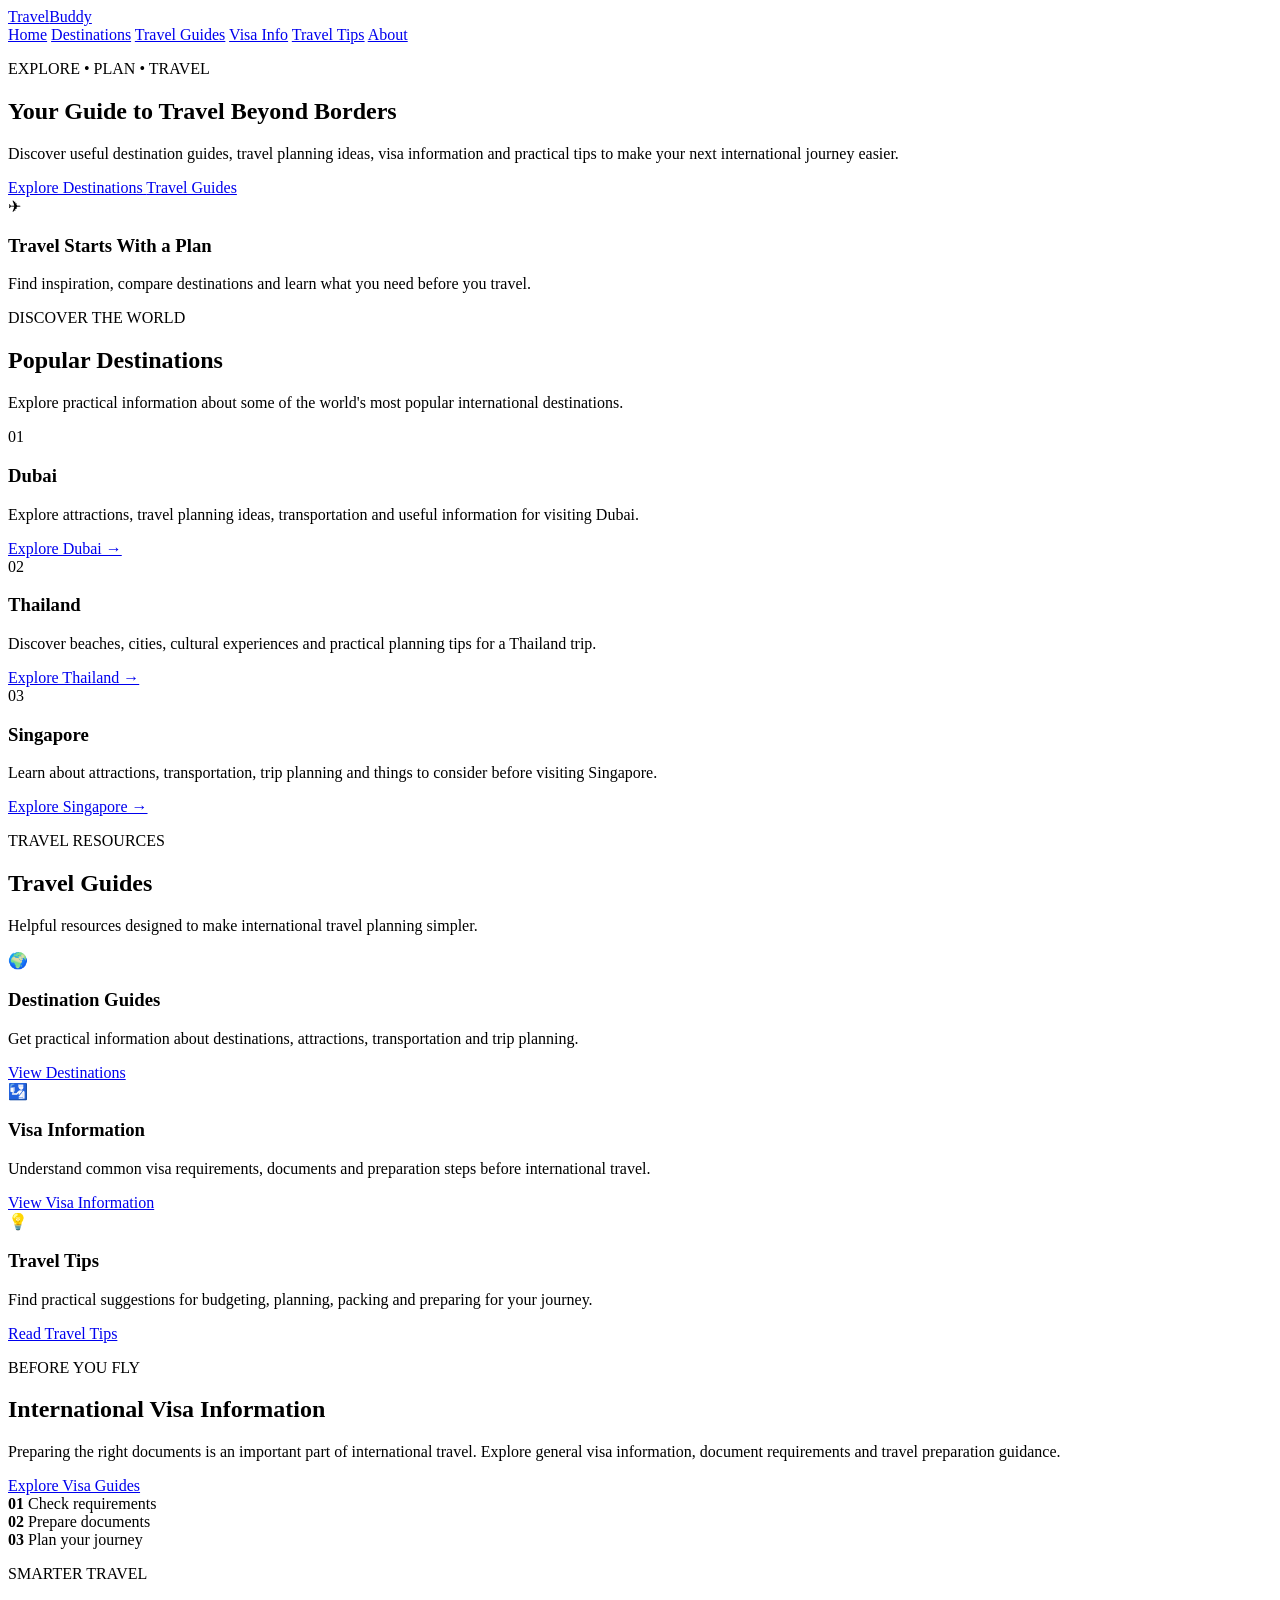
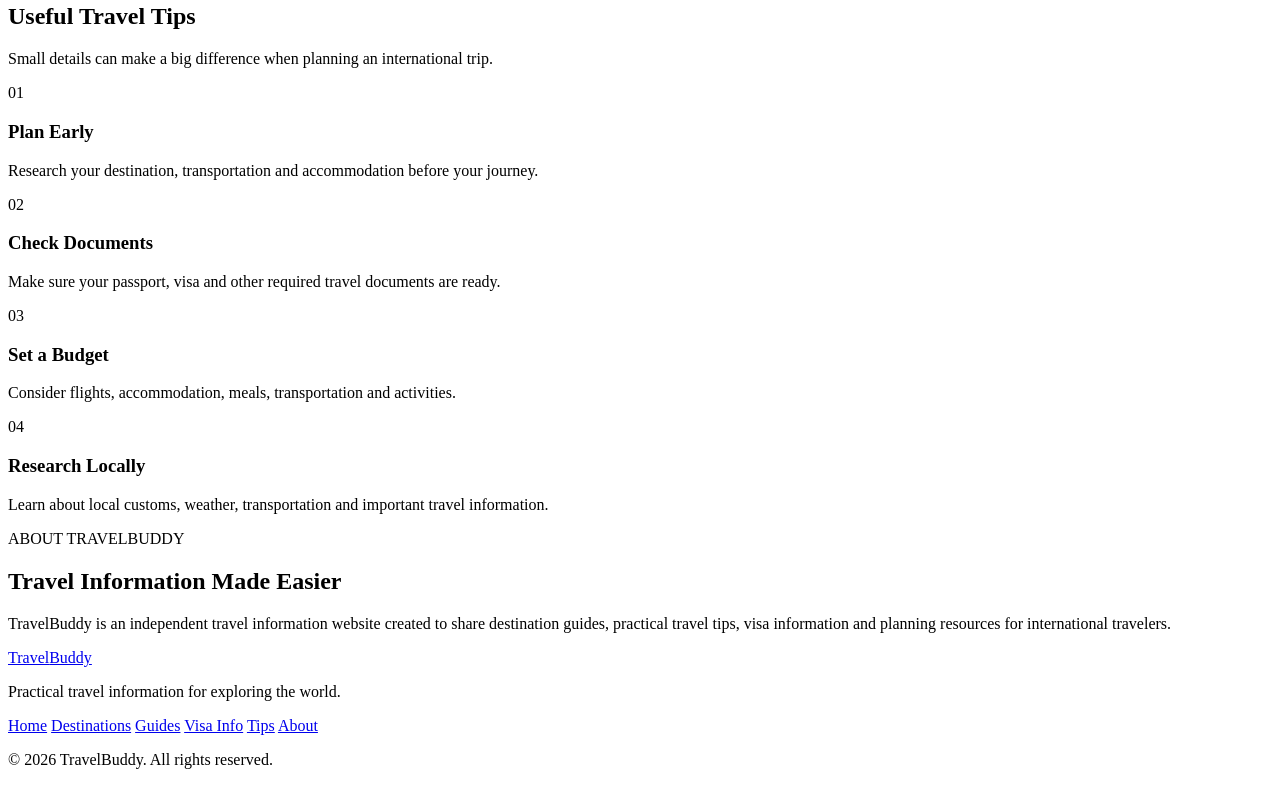
==== index.html @ 79404b58 "Create index.html home page updated" ====
<!DOCTYPE html>
<html lang="en">
<head>
    <meta charset="UTF-8">
    <meta name="viewport" content="width=device-width, initial-scale=1.0">

    <title>TravelBuddy | Travel Guides, Tips & Visa Information</title>

    <meta name="description"
        content="TravelBuddy offers practical travel guides, destination ideas, visa information and useful tips for planning international trips.">

    <meta name="keywords"
        content="travel guides, travel tips, international travel, destination guides, visa information">

    <link rel="stylesheet" href="style.css">
</head>

<body>

<!-- Header -->
<header class="header">
    <div class="container nav-container">

        <a href="index.html" class="logo">
            Travel<span>Buddy</span>
        </a>

        <nav class="navigation">
            <a href="index.html" class="active">Home</a>
            <a href="#destinations">Destinations</a>
            <a href="#guides">Travel Guides</a>
            <a href="#visa">Visa Info</a>
            <a href="#tips">Travel Tips</a>
            <a href="#about">About</a>
        </nav>

    </div>
</header>


<!-- Hero Section -->
<section class="hero">

    <div class="container hero-content">

        <div class="hero-text">

            <p class="small-heading">EXPLORE • PLAN • TRAVEL</p>

            <h1>
                Your Guide to
                <span>Travel Beyond Borders</span>
            </h1>

            <p class="hero-description">
                Discover useful destination guides, travel planning ideas,
                visa information and practical tips to make your next
                international journey easier.
            </p>

            <div class="hero-buttons">
                <a href="#destinations" class="btn primary-btn">
                    Explore Destinations
                </a>

                <a href="#guides" class="btn secondary-btn">
                    Travel Guides
                </a>
            </div>

        </div>

        <div class="hero-card">

            <div class="globe-icon">✈</div>

            <h3>Travel Starts With a Plan</h3>

            <p>
                Find inspiration, compare destinations and learn
                what you need before you travel.
            </p>

        </div>

    </div>

</section>


<!-- Destinations -->
<section class="section" id="destinations">

    <div class="container">

        <div class="section-heading">

            <p class="section-label">DISCOVER THE WORLD</p>

            <h2>Popular Destinations</h2>

            <p>
                Explore practical information about some of the world's
                most popular international destinations.
            </p>

        </div>


        <div class="destination-grid">

            <article class="destination-card">

                <div class="card-number">01</div>

                <h3>Dubai</h3>

                <p>
                    Explore attractions, travel planning ideas,
                    transportation and useful information for visiting Dubai.
                </p>

                <a href="dubai-travel-guide.html">
                    Explore Dubai →
                </a>

            </article>


            <article class="destination-card">

                <div class="card-number">02</div>

                <h3>Thailand</h3>

                <p>
                    Discover beaches, cities, cultural experiences and
                    practical planning tips for a Thailand trip.
                </p>

                <a href="thailand-travel-guide.html">
                    Explore Thailand →
                </a>

            </article>


            <article class="destination-card">

                <div class="card-number">03</div>

                <h3>Singapore</h3>

                <p>
                    Learn about attractions, transportation, trip planning
                    and things to consider before visiting Singapore.
                </p>

                <a href="singapore-travel-guide.html">
                    Explore Singapore →
                </a>

            </article>

        </div>

    </div>

</section>


<!-- Travel Guides -->
<section class="section light-section" id="guides">

    <div class="container">

        <div class="section-heading">

            <p class="section-label">TRAVEL RESOURCES</p>

            <h2>Travel Guides</h2>

            <p>
                Helpful resources designed to make international travel
                planning simpler.
            </p>

        </div>


        <div class="guide-grid">

            <article class="guide-card">

                <div class="guide-icon">🌍</div>

                <h3>Destination Guides</h3>

                <p>
                    Get practical information about destinations,
                    attractions, transportation and trip planning.
                </p>

                <a href="#destinations">View Destinations</a>

            </article>


            <article class="guide-card">

                <div class="guide-icon">🛂</div>

                <h3>Visa Information</h3>

                <p>
                    Understand common visa requirements, documents
                    and preparation steps before international travel.
                </p>

                <a href="#visa">View Visa Information</a>

            </article>


            <article class="guide-card">

                <div class="guide-icon">💡</div>

                <h3>Travel Tips</h3>

                <p>
                    Find practical suggestions for budgeting,
                    planning, packing and preparing for your journey.
                </p>

                <a href="#tips">Read Travel Tips</a>

            </article>

        </div>

    </div>

</section>


<!-- Visa Section -->
<section class="visa-section" id="visa">

    <div class="container visa-content">

        <div>

            <p class="section-label">BEFORE YOU FLY</p>

            <h2>International Visa Information</h2>

            <p>
                Preparing the right documents is an important part of
                international travel. Explore general visa information,
                document requirements and travel preparation guidance.
            </p>

            <a href="visa-guide.html" class="btn primary-btn">
                Explore Visa Guides
            </a>

        </div>

        <div class="visa-box">

            <div class="visa-item">
                <strong>01</strong>
                <span>Check requirements</span>
            </div>

            <div class="visa-item">
                <strong>02</strong>
                <span>Prepare documents</span>
            </div>

            <div class="visa-item">
                <strong>03</strong>
                <span>Plan your journey</span>
            </div>

        </div>

    </div>

</section>


<!-- Travel Tips -->
<section class="section" id="tips">

    <div class="container">

        <div class="section-heading">

            <p class="section-label">SMARTER TRAVEL</p>

            <h2>Useful Travel Tips</h2>

            <p>
                Small details can make a big difference when planning
                an international trip.
            </p>

        </div>


        <div class="tips-grid">

            <div class="tip">
                <span>01</span>
                <h3>Plan Early</h3>
                <p>
                    Research your destination, transportation and
                    accommodation before your journey.
                </p>
            </div>

            <div class="tip">
                <span>02</span>
                <h3>Check Documents</h3>
                <p>
                    Make sure your passport, visa and other required
                    travel documents are ready.
                </p>
            </div>

            <div class="tip">
                <span>03</span>
                <h3>Set a Budget</h3>
                <p>
                    Consider flights, accommodation, meals,
                    transportation and activities.
                </p>
            </div>

            <div class="tip">
                <span>04</span>
                <h3>Research Locally</h3>
                <p>
                    Learn about local customs, weather, transportation
                    and important travel information.
                </p>
            </div>

        </div>

    </div>

</section>


<!-- About -->
<section class="about-section" id="about">

    <div class="container about-content">

        <div>

            <p class="section-label">ABOUT TRAVELBUDDY</p>

            <h2>Travel Information Made Easier</h2>

        </div>

        <p>
            TravelBuddy is an independent travel information website
            created to share destination guides, practical travel tips,
            visa information and planning resources for international
            travelers.
        </p>

    </div>

</section>


<!-- Footer -->
<footer class="footer">

    <div class="container footer-content">

        <div>

            <a href="index.html" class="logo footer-logo">
                Travel<span>Buddy</span>
            </a>

            <p>
                Practical travel information for exploring the world.
            </p>

        </div>


        <div class="footer-links">

            <a href="index.html">Home</a>
            <a href="#destinations">Destinations</a>
            <a href="#guides">Guides</a>
            <a href="#visa">Visa Info</a>
            <a href="#tips">Tips</a>
            <a href="#about">About</a>

        </div>

    </div>


    <div class="footer-bottom">

        <p>
            © 2026 TravelBuddy. All rights reserved.
        </p>

    </div>

</footer>

</body>
</html>
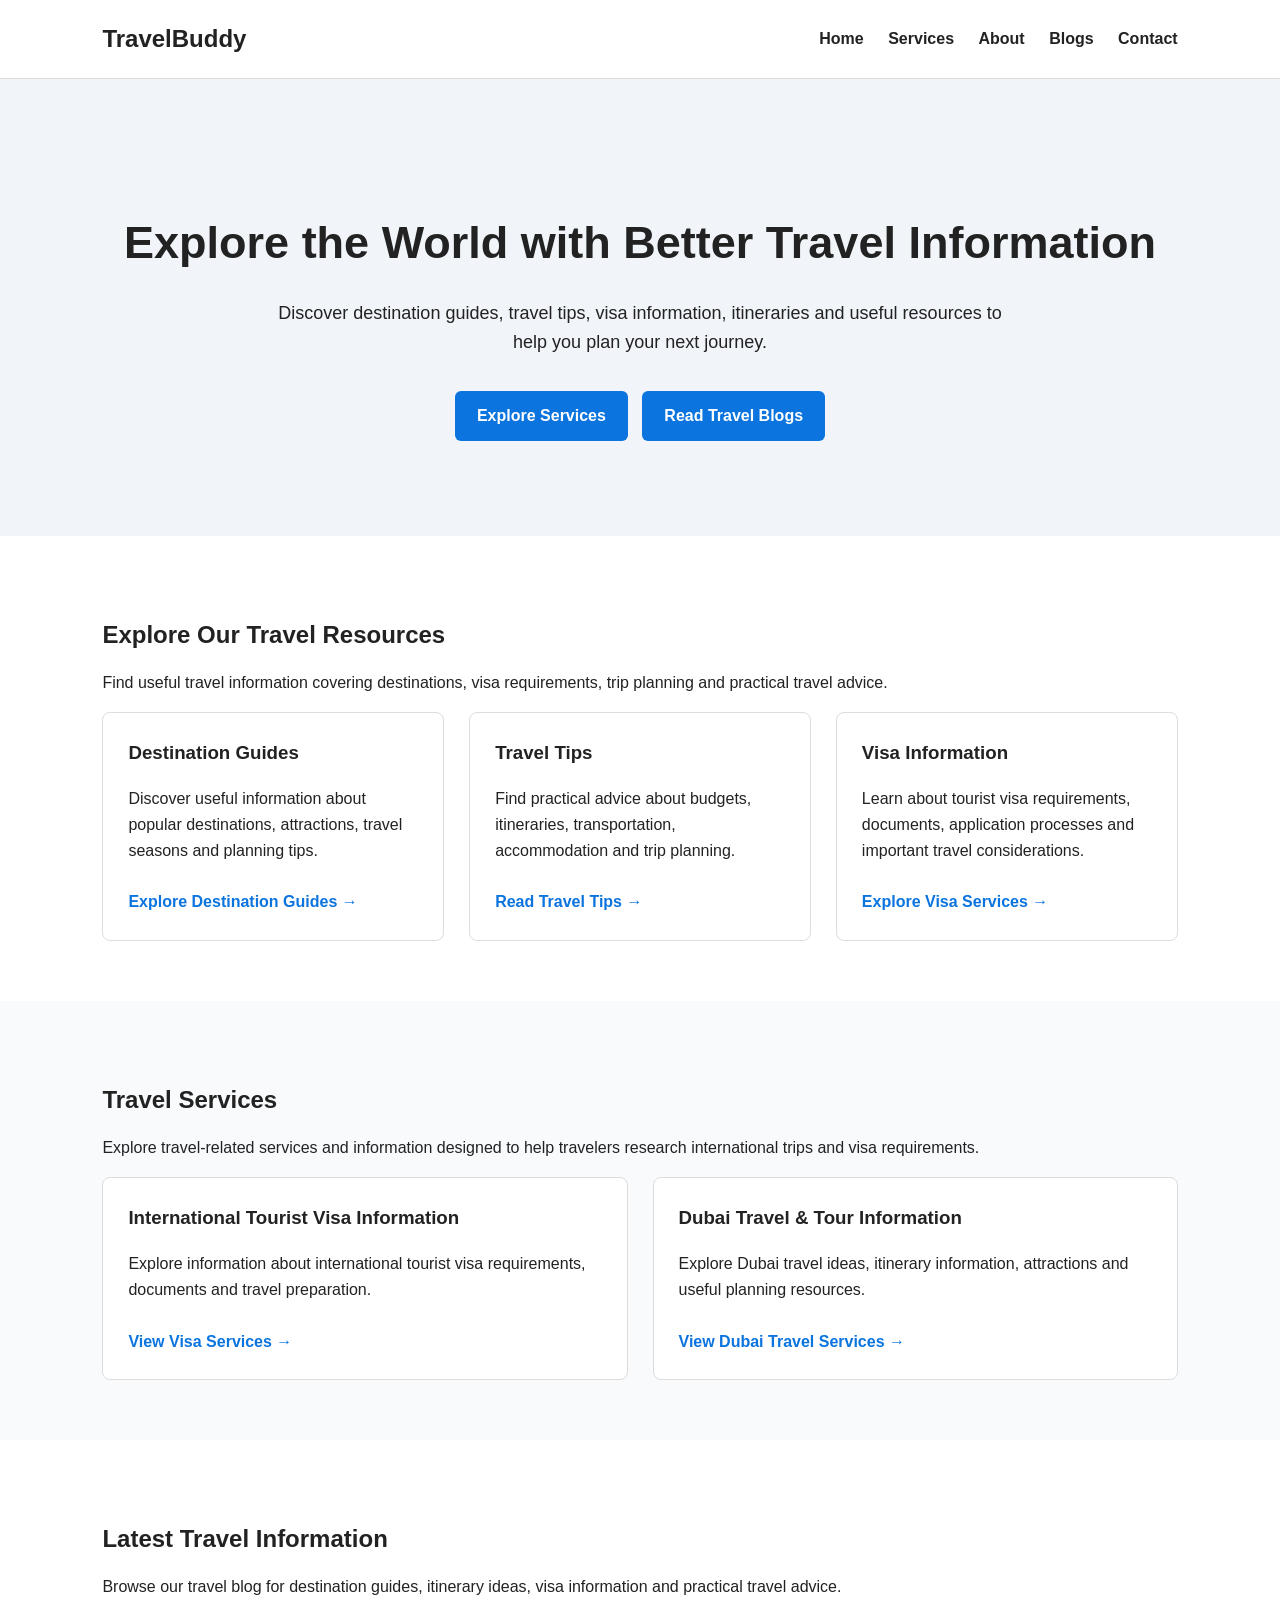
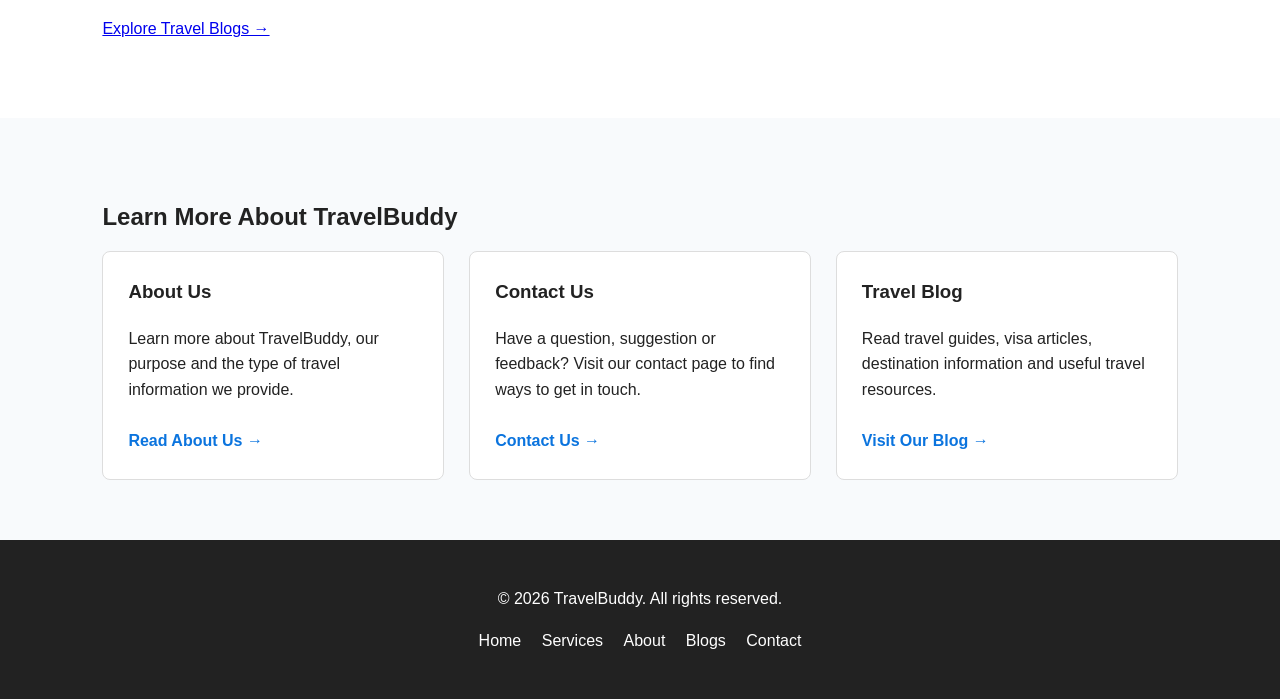
==== commit b8d22041: "Update index.html home page updated" ====
--- a/index.html
+++ b/index.html
@@ -1,5 +1,6 @@
 <!DOCTYPE html>
 <html lang="en">
+
 <head>
     <meta charset="UTF-8">
     <meta name="viewport" content="width=device-width, initial-scale=1.0">
@@ -7,420 +8,439 @@
     <title>TravelBuddy | Travel Guides, Tips & Visa Information</title>
 
     <meta name="description"
-        content="TravelBuddy offers practical travel guides, destination ideas, visa information and useful tips for planning international trips.">
-
-    <meta name="keywords"
-        content="travel guides, travel tips, international travel, destination guides, visa information">
-
-    <link rel="stylesheet" href="style.css">
+        content="TravelBuddy provides destination guides, travel tips, visa information, itineraries and practical resources to help travelers plan their next journey.">
+
+    <style>
+
+        body {
+            margin: 0;
+            font-family: Arial, sans-serif;
+            line-height: 1.6;
+            color: #222;
+        }
+
+        header {
+            background: #ffffff;
+            padding: 20px 8%;
+            display: flex;
+            justify-content: space-between;
+            align-items: center;
+            border-bottom: 1px solid #ddd;
+        }
+
+        header h2 {
+            margin: 0;
+        }
+
+        nav a {
+            margin-left: 20px;
+            text-decoration: none;
+            color: #222;
+            font-weight: 600;
+        }
+
+        nav a:hover {
+            color: #0b74de;
+        }
+
+        .hero {
+            padding: 90px 8%;
+            background: #f1f5f9;
+            text-align: center;
+        }
+
+        .hero h1 {
+            font-size: 45px;
+            margin-bottom: 20px;
+        }
+
+        .hero p {
+            max-width: 750px;
+            margin: auto;
+            font-size: 18px;
+        }
+
+        .hero-buttons {
+            margin-top: 30px;
+        }
+
+        .button {
+            display: inline-block;
+            padding: 12px 22px;
+            margin: 5px;
+            background: #0b74de;
+            color: white;
+            text-decoration: none;
+            border-radius: 6px;
+            font-weight: 600;
+        }
+
+        .button:hover {
+            background: #083b66;
+        }
+
+        .section {
+            padding: 60px 8%;
+        }
+
+        .section h2 {
+            margin-bottom: 15px;
+        }
+
+        .cards {
+            display: flex;
+            gap: 25px;
+            flex-wrap: wrap;
+        }
+
+        .card {
+            flex: 1;
+            min-width: 250px;
+            padding: 25px;
+            border: 1px solid #ddd;
+            border-radius: 8px;
+        }
+
+        .card h3 {
+            margin-top: 0;
+        }
+
+        .card a {
+            display: inline-block;
+            margin-top: 10px;
+            color: #0b74de;
+            text-decoration: none;
+            font-weight: 600;
+        }
+
+        .card a:hover {
+            text-decoration: underline;
+        }
+
+        .links-section {
+            background: #f8fafc;
+        }
+
+        .links-section .card {
+            background: #ffffff;
+        }
+
+        footer {
+            background: #222;
+            color: white;
+            padding: 30px 8%;
+            text-align: center;
+        }
+
+        footer a {
+            color: white;
+            text-decoration: none;
+            margin: 0 8px;
+        }
+
+        footer a:hover {
+            text-decoration: underline;
+        }
+
+        @media (max-width: 768px) {
+
+            header {
+                flex-direction: column;
+                gap: 15px;
+            }
+
+            nav {
+                text-align: center;
+            }
+
+            nav a {
+                display: inline-block;
+                margin: 5px 8px;
+            }
+
+            .hero {
+                padding: 60px 6%;
+            }
+
+            .hero h1 {
+                font-size: 34px;
+            }
+
+            .section {
+                padding: 45px 6%;
+            }
+
+        }
+
+    </style>
 </head>
 
+
 <body>
 
-<!-- Header -->
-<header class="header">
-    <div class="container nav-container">
-
-        <a href="index.html" class="logo">
-            Travel<span>Buddy</span>
+
+<header>
+
+    <h2>TravelBuddy</h2>
+
+    <nav>
+
+        <a href="index.html">Home</a>
+
+        <a href="services.html">Services</a>
+
+        <a href="about.html">About</a>
+
+        <a href="blogs.html">Blogs</a>
+
+        <a href="contact.html">Contact</a>
+
+    </nav>
+
+</header>
+
+
+<section class="hero">
+
+    <h1>Explore the World with Better Travel Information</h1>
+
+    <p>
+        Discover destination guides, travel tips, visa information,
+        itineraries and useful resources to help you plan your next journey.
+    </p>
+
+    <div class="hero-buttons">
+
+        <a class="button" href="services.html">
+            Explore Services
         </a>
 
-        <nav class="navigation">
-            <a href="index.html" class="active">Home</a>
-            <a href="#destinations">Destinations</a>
-            <a href="#guides">Travel Guides</a>
-            <a href="#visa">Visa Info</a>
-            <a href="#tips">Travel Tips</a>
-            <a href="#about">About</a>
-        </nav>
+        <a class="button" href="blogs.html">
+            Read Travel Blogs
+        </a>
 
     </div>
-</header>
-
-
-<!-- Hero Section -->
-<section class="hero">
-
-    <div class="container hero-content">
-
-        <div class="hero-text">
-
-            <p class="small-heading">EXPLORE • PLAN • TRAVEL</p>
-
-            <h1>
-                Your Guide to
-                <span>Travel Beyond Borders</span>
-            </h1>
-
-            <p class="hero-description">
-                Discover useful destination guides, travel planning ideas,
-                visa information and practical tips to make your next
-                international journey easier.
-            </p>
-
-            <div class="hero-buttons">
-                <a href="#destinations" class="btn primary-btn">
-                    Explore Destinations
-                </a>
-
-                <a href="#guides" class="btn secondary-btn">
-                    Travel Guides
-                </a>
-            </div>
-
-        </div>
-
-        <div class="hero-card">
-
-            <div class="globe-icon">✈</div>
-
-            <h3>Travel Starts With a Plan</h3>
-
-            <p>
-                Find inspiration, compare destinations and learn
-                what you need before you travel.
-            </p>
-
-        </div>
+
+</section>
+
+
+<section class="section">
+
+    <h2>Explore Our Travel Resources</h2>
+
+    <p>
+        Find useful travel information covering destinations, visa
+        requirements, trip planning and practical travel advice.
+    </p>
+
+
+    <div class="cards">
+
+
+        <div class="card">
+
+            <h3>Destination Guides</h3>
+
+            <p>
+                Discover useful information about popular destinations,
+                attractions, travel seasons and planning tips.
+            </p>
+
+            <a href="blogs.html">
+                Explore Destination Guides →
+            </a>
+
+        </div>
+
+
+        <div class="card">
+
+            <h3>Travel Tips</h3>
+
+            <p>
+                Find practical advice about budgets, itineraries,
+                transportation, accommodation and trip planning.
+            </p>
+
+            <a href="blogs.html">
+                Read Travel Tips →
+            </a>
+
+        </div>
+
+
+        <div class="card">
+
+            <h3>Visa Information</h3>
+
+            <p>
+                Learn about tourist visa requirements, documents,
+                application processes and important travel considerations.
+            </p>
+
+            <a href="services.html">
+                Explore Visa Services →
+            </a>
+
+        </div>
+
 
     </div>
 
 </section>
 
 
-<!-- Destinations -->
-<section class="section" id="destinations">
-
-    <div class="container">
-
-        <div class="section-heading">
-
-            <p class="section-label">DISCOVER THE WORLD</p>
-
-            <h2>Popular Destinations</h2>
-
-            <p>
-                Explore practical information about some of the world's
-                most popular international destinations.
-            </p>
-
-        </div>
-
-
-        <div class="destination-grid">
-
-            <article class="destination-card">
-
-                <div class="card-number">01</div>
-
-                <h3>Dubai</h3>
-
-                <p>
-                    Explore attractions, travel planning ideas,
-                    transportation and useful information for visiting Dubai.
-                </p>
-
-                <a href="dubai-travel-guide.html">
-                    Explore Dubai →
-                </a>
-
-            </article>
-
-
-            <article class="destination-card">
-
-                <div class="card-number">02</div>
-
-                <h3>Thailand</h3>
-
-                <p>
-                    Discover beaches, cities, cultural experiences and
-                    practical planning tips for a Thailand trip.
-                </p>
-
-                <a href="thailand-travel-guide.html">
-                    Explore Thailand →
-                </a>
-
-            </article>
-
-
-            <article class="destination-card">
-
-                <div class="card-number">03</div>
-
-                <h3>Singapore</h3>
-
-                <p>
-                    Learn about attractions, transportation, trip planning
-                    and things to consider before visiting Singapore.
-                </p>
-
-                <a href="singapore-travel-guide.html">
-                    Explore Singapore →
-                </a>
-
-            </article>
-
-        </div>
+<section class="section links-section">
+
+    <h2>Travel Services</h2>
+
+    <p>
+        Explore travel-related services and information designed to help
+        travelers research international trips and visa requirements.
+    </p>
+
+
+    <div class="cards">
+
+
+        <div class="card">
+
+            <h3>International Tourist Visa Information</h3>
+
+            <p>
+                Explore information about international tourist visa
+                requirements, documents and travel preparation.
+            </p>
+
+            <a href="services.html">
+                View Visa Services →
+            </a>
+
+        </div>
+
+
+        <div class="card">
+
+            <h3>Dubai Travel & Tour Information</h3>
+
+            <p>
+                Explore Dubai travel ideas, itinerary information,
+                attractions and useful planning resources.
+            </p>
+
+            <a href="services.html">
+                View Dubai Travel Services →
+            </a>
+
+        </div>
+
 
     </div>
 
 </section>
 
 
-<!-- Travel Guides -->
-<section class="section light-section" id="guides">
-
-    <div class="container">
-
-        <div class="section-heading">
-
-            <p class="section-label">TRAVEL RESOURCES</p>
-
-            <h2>Travel Guides</h2>
-
-            <p>
-                Helpful resources designed to make international travel
-                planning simpler.
-            </p>
-
-        </div>
-
-
-        <div class="guide-grid">
-
-            <article class="guide-card">
-
-                <div class="guide-icon">🌍</div>
-
-                <h3>Destination Guides</h3>
-
-                <p>
-                    Get practical information about destinations,
-                    attractions, transportation and trip planning.
-                </p>
-
-                <a href="#destinations">View Destinations</a>
-
-            </article>
-
-
-            <article class="guide-card">
-
-                <div class="guide-icon">🛂</div>
-
-                <h3>Visa Information</h3>
-
-                <p>
-                    Understand common visa requirements, documents
-                    and preparation steps before international travel.
-                </p>
-
-                <a href="#visa">View Visa Information</a>
-
-            </article>
-
-
-            <article class="guide-card">
-
-                <div class="guide-icon">💡</div>
-
-                <h3>Travel Tips</h3>
-
-                <p>
-                    Find practical suggestions for budgeting,
-                    planning, packing and preparing for your journey.
-                </p>
-
-                <a href="#tips">Read Travel Tips</a>
-
-            </article>
-
-        </div>
+<section class="section">
+
+    <h2>Latest Travel Information</h2>
+
+    <p>
+        Browse our travel blog for destination guides, itinerary ideas,
+        visa information and practical travel advice.
+    </p>
+
+    <p>
+        <a href="blogs.html">
+            Explore Travel Blogs →
+        </a>
+    </p>
+
+</section>
+
+
+<section class="section links-section">
+
+    <h2>Learn More About TravelBuddy</h2>
+
+    <div class="cards">
+
+
+        <div class="card">
+
+            <h3>About Us</h3>
+
+            <p>
+                Learn more about TravelBuddy, our purpose and the
+                type of travel information we provide.
+            </p>
+
+            <a href="about.html">
+                Read About Us →
+            </a>
+
+        </div>
+
+
+        <div class="card">
+
+            <h3>Contact Us</h3>
+
+            <p>
+                Have a question, suggestion or feedback? Visit our contact
+                page to find ways to get in touch.
+            </p>
+
+            <a href="contact.html">
+                Contact Us →
+            </a>
+
+        </div>
+
+
+        <div class="card">
+
+            <h3>Travel Blog</h3>
+
+            <p>
+                Read travel guides, visa articles, destination information
+                and useful travel resources.
+            </p>
+
+            <a href="blogs.html">
+                Visit Our Blog →
+            </a>
+
+        </div>
+
 
     </div>
 
 </section>
 
 
-<!-- Visa Section -->
-<section class="visa-section" id="visa">
-
-    <div class="container visa-content">
-
-        <div>
-
-            <p class="section-label">BEFORE YOU FLY</p>
-
-            <h2>International Visa Information</h2>
-
-            <p>
-                Preparing the right documents is an important part of
-                international travel. Explore general visa information,
-                document requirements and travel preparation guidance.
-            </p>
-
-            <a href="visa-guide.html" class="btn primary-btn">
-                Explore Visa Guides
-            </a>
-
-        </div>
-
-        <div class="visa-box">
-
-            <div class="visa-item">
-                <strong>01</strong>
-                <span>Check requirements</span>
-            </div>
-
-            <div class="visa-item">
-                <strong>02</strong>
-                <span>Prepare documents</span>
-            </div>
-
-            <div class="visa-item">
-                <strong>03</strong>
-                <span>Plan your journey</span>
-            </div>
-
-        </div>
-
-    </div>
-
-</section>
-
-
-<!-- Travel Tips -->
-<section class="section" id="tips">
-
-    <div class="container">
-
-        <div class="section-heading">
-
-            <p class="section-label">SMARTER TRAVEL</p>
-
-            <h2>Useful Travel Tips</h2>
-
-            <p>
-                Small details can make a big difference when planning
-                an international trip.
-            </p>
-
-        </div>
-
-
-        <div class="tips-grid">
-
-            <div class="tip">
-                <span>01</span>
-                <h3>Plan Early</h3>
-                <p>
-                    Research your destination, transportation and
-                    accommodation before your journey.
-                </p>
-            </div>
-
-            <div class="tip">
-                <span>02</span>
-                <h3>Check Documents</h3>
-                <p>
-                    Make sure your passport, visa and other required
-                    travel documents are ready.
-                </p>
-            </div>
-
-            <div class="tip">
-                <span>03</span>
-                <h3>Set a Budget</h3>
-                <p>
-                    Consider flights, accommodation, meals,
-                    transportation and activities.
-                </p>
-            </div>
-
-            <div class="tip">
-                <span>04</span>
-                <h3>Research Locally</h3>
-                <p>
-                    Learn about local customs, weather, transportation
-                    and important travel information.
-                </p>
-            </div>
-
-        </div>
-
-    </div>
-
-</section>
-
-
-<!-- About -->
-<section class="about-section" id="about">
-
-    <div class="container about-content">
-
-        <div>
-
-            <p class="section-label">ABOUT TRAVELBUDDY</p>
-
-            <h2>Travel Information Made Easier</h2>
-
-        </div>
-
-        <p>
-            TravelBuddy is an independent travel information website
-            created to share destination guides, practical travel tips,
-            visa information and planning resources for international
-            travelers.
-        </p>
-
-    </div>
-
-</section>
-
-
-<!-- Footer -->
-<footer class="footer">
-
-    <div class="container footer-content">
-
-        <div>
-
-            <a href="index.html" class="logo footer-logo">
-                Travel<span>Buddy</span>
-            </a>
-
-            <p>
-                Practical travel information for exploring the world.
-            </p>
-
-        </div>
-
-
-        <div class="footer-links">
-
-            <a href="index.html">Home</a>
-            <a href="#destinations">Destinations</a>
-            <a href="#guides">Guides</a>
-            <a href="#visa">Visa Info</a>
-            <a href="#tips">Tips</a>
-            <a href="#about">About</a>
-
-        </div>
-
-    </div>
-
-
-    <div class="footer-bottom">
-
-        <p>
-            © 2026 TravelBuddy. All rights reserved.
-        </p>
-
-    </div>
+<footer>
+
+    <p>
+        © 2026 TravelBuddy. All rights reserved.
+    </p>
+
+    <p>
+
+        <a href="index.html">Home</a>
+
+        <a href="services.html">Services</a>
+
+        <a href="about.html">About</a>
+
+        <a href="blogs.html">Blogs</a>
+
+        <a href="contact.html">Contact</a>
+
+    </p>
 
 </footer>
 
+
 </body>
+
 </html>
